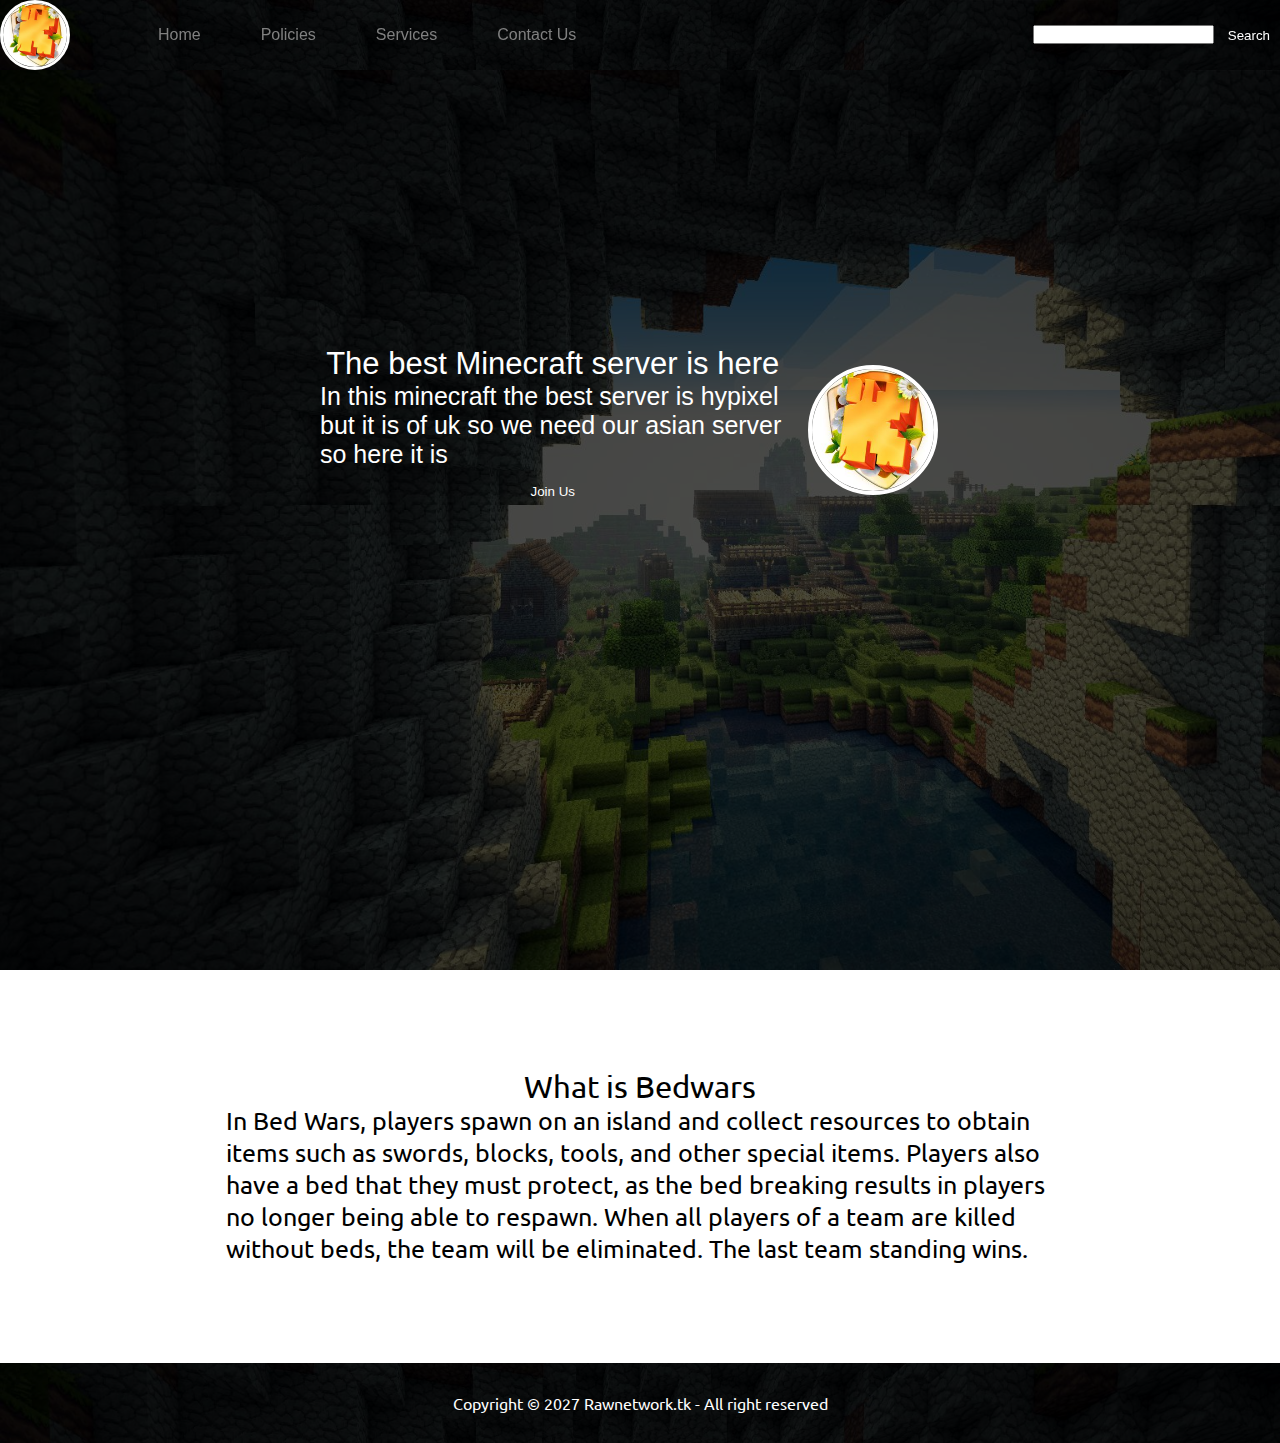
==== bedwar.html @ 6569eabf "Add files via upload" ====
<!DOCTYPE html>
<html lang="en">

<head>
    <meta charset="UTF-8">
    <meta http-equiv="X-UA-Compatible" content="IE=edge">
    <meta name="viewport" content="width=device-width, initial-scale=1.0">
    <link rel="stylesheet" href="/css/style.css">
    <link rel="stylesheet" href="/css/responsive.css">
    <title>Raw Network - The Best Server</title>
    <link rel="shortcut icon" href="/img/favicon.ico" />
    <script src="https://cmp.osano.com/Azz829SySiwUqK6/7f3f1de7-f558-46d7-9eb2-2bd34e5504cb/osano.js"></script>
    <script async src="https://pagead2.googlesyndication.com/pagead/js/adsbygoogle.js?client=ca-pub-4379025578335078"
     crossorigin="anonymous"></script>
    <!-- Global site tag (gtag.js) - Google Analytics -->
<script async src="https://www.googletagmanager.com/gtag/js?id=G-Q9MNVCVGTV"></script>
<script>
  window.dataLayer = window.dataLayer || [];
  function gtag(){dataLayer.push(arguments);}
  gtag('js', new Date());

  gtag('config', 'G-Q9MNVCVGTV');
</script>
</head>

<body>
    <nav class="navbar background h-nav-resp">
        <ul class="nav-list v-class-resp">
            <div class="logo"><img src="/img/logo.jpg" alt="logo"></div>
            <li> <a href="" > Home</a></li>
            <li> <a href="policies.html"> Policies</a></li>
            <li> <a href="services.html"> Services</a></li>
            <li> <a href="contact.html"> Contact Us</a></li>

        </ul>
        <div class="rightNav v-class-resp">
            <input type="search" name="search" id="searchbar">
            <button class="btn btn-sm">Search</button>
        </div>

        <div class="burger">
            <div class="line"></div>
            
            <div class="line"></div>
            
            <div class="line"></div>
        </div>
    </nav>
    <section class="background firstSection" id="Home">
        <div class="box-main">
            <div class="fhalf">
                <p class="text-big" id>The best Minecraft server is here</p>
                <p class="text-small">In this minecraft the best server is hypixel but it is of uk so we need our asian
                    server so here it is</p>
                    <div class="button"></div>
                    <button class="btn">Join Us</button>

            </div>
            <div class="shalf">
                <img src="/img/logo.jpg" alt="server image">
            </div>
        </div>
    </section>

  
        <div class="thumbnail">
            <!-- <img src="https://source.unsplash.com/208x208/?nature,water" alt="image" class="imgFluid"> -->
        </div>
    </section>
    <section class="secLeft">
        <div class="paras">
        <p class="sectionTag text-big text" id="About">What is Bedwars</p>
        <p class="sectionSubtag text-small text"></a>In Bed Wars, players spawn on an island and collect resources to obtain items such as swords, blocks, tools, and other special items. Players also have a bed that they must protect, as the bed breaking results in players no longer being able to respawn. When all players of a team are killed without beds, the team will be eliminated. The last team standing wins. </p>

        </div>
    </section>
    <footer class="background">
        <p class="text-footer">
            Copyright &copy; 2027 Rawnetwork.tk - All right reserved
        </p>
    </footer>

    <script>
        function drop(){
            alert("Already on the page")
        }
    </script>

</body>

</html>
---- css/style.css ----
@import url('https://fonts.googleapis.com/css2?family=Ubuntu&display=swap');
*{
    margin: 0%;
    padding: 0%;
    
}

html{
    scroll-behavior: smooth;
}

.logo{
    width: 20%;
    display: flex;
    align-items: center;
}

.logo img{
    width: 50%;
    border: 3px solid rgb(255, 255, 255);
    border-radius: 50px;
}


.thumbnail{
    border: 2px white;
    border-radius: 6px;
}

.navbar{
    display: flex;
    align-items: center;
    justify-content: center;
    position: sticky;
    top: 0%;
    cursor: pointer;
    
}

.nav-list{
   width: 50%;
   /*background-color: black;*/
   display: flex;
   align-items: center;
}

.nav-list li{
    list-style: none;
    padding: 26px 30px;
}

.nav-list a{
    text-decoration: none;
    color: grey;
    font-family: 'Segoe UI', Tahoma, Geneva, Verdana, sans-serif;
}

.nav-list li a:hover{
    color: white    ;
}

.rightNav{
   /* background-color: blue;*/
    width: 50%;
    text-align: right;
}

#search{
    padding: 5px;
    font-size: 17px;
    border: 3px solid grey;
    border-radius: 9px;
}
.background{
    background: rgba(0, 0, 0, 0.7) url(/img/bg.jpg);
    background-size: cover;
    background-blend-mode: darken;
}

.firstSection{
    height: 100vh;
}

.box-main{
    display: flex;
    justify-content: center;
    align-items: center;
    color: white;
    font-family: 'Segoe UI', Tahoma, Geneva, Verdana, sans-serif;
    max-width: 50%;
    margin: auto;
    height: 80%;
    
}

.fhalf{
    width: 80%;
    display: flex;
    justify-content: center;
    flex-direction: column;
}

.shalf{
  width: 30%;
}
.shalf img{
  width: 70%;
  border: 4px solid white;
  border-radius: 150px;
  display: block;
  margin: auto;
  
}

.text-big{
font-size: 31px;
text-align: center;
}

.text-small{
font-size: 25px;
}

.btn{
    padding: 8px 20px;
    margin: 7px 0px;
    background: none;
    color: white;
    cursor: pointer;
    border: 2px white;
    border-radius: 4px;
}

.btn-sm{
    padding: 6px 10px;
    vertical-align: middle;
}

.secRight{
    display: flex;
    align-items: center;
    justify-content: space-evenly;
    max-width: 80%;
    margin: auto;
    font-family: 'Ubuntu', sans-serif;
}


.secLeft{
    display: flex;
    align-items: center;
    justify-content: space-evenly;
    max-width: 80%;
    margin: auto;
    flex-direction: row-reverse;
    font-family: 'Ubuntu', sans-serif;
}

.paras{
    padding: 98px;
}

.paras Home{
  transition: cubic-bezier(0.075, 0.82, 0.165, 1);
  
}

.paras About{
    transition: cubic-bezier(0.165, 0.84, 0.44, 1);
}

.paras Services{
    transition: cubic-bezier(0.175, 0.885, 0.32, 1.275);
}

.paras c

.contact{
    background-color: #f6f5f4;
    height:100;
    transition: cubic-bezier(0.19, 1, 0.22, 1);
}

.text-center{
    text-align: center;
    font-family: 'Ubuntu', sans-serif;
}


.form{
max-width: 344px;
margin: auto;
}

.form-input{
width: 100%;
font-size: 19px;
border: solid grey;
border-radius: 6px;
}

.btn-dark{
font-size: 15xp;
color: black;
border: 2px solid black;
border-radius: 3px;
cursor: pointer;
font-family: 'Ubuntu', sans-serif;
}

.text-footer{
text-align: center;
    font-family: 'Ubuntu', sans-serif;
    display: flex;
    justify-content: center ;
    padding: 30px 0px;
    color: white;
}

.burger{
display: none;
position: absolute;
cursor: pointer;
right: 5%;
top: 15px;
}

.line{
width: 33px;
background-color: white;
height: 4px;
margin: 5px 3px ;
}
---- css/responsive.css ----
@media only screen and (max-width: 1140px){
    .nav-list{
        flex-direction: column;
    }
    .navbar{
        flex-direction: column;
        height: 447px;
    }

    .rightNav{
        text-align: center;
        transition: 0.3s ease-out;

    }

    #search{
        width: 100%;
    }

    .burger{
        display: block;
    }
    .h-nav-resp{
        height: 72px;
    }

    .v-class-resp{
        opacity: 0;
    }

    .box-main{
        flex-direction: column-reverse;
    }

    .secRight{
        flex-direction: column-reverse;
    }

    .secLeft{
        flex-direction: column-reverse;
    }

    .text-big{
        text-align: center;
    }

    .text-small{
        text-align: center;
    }
}
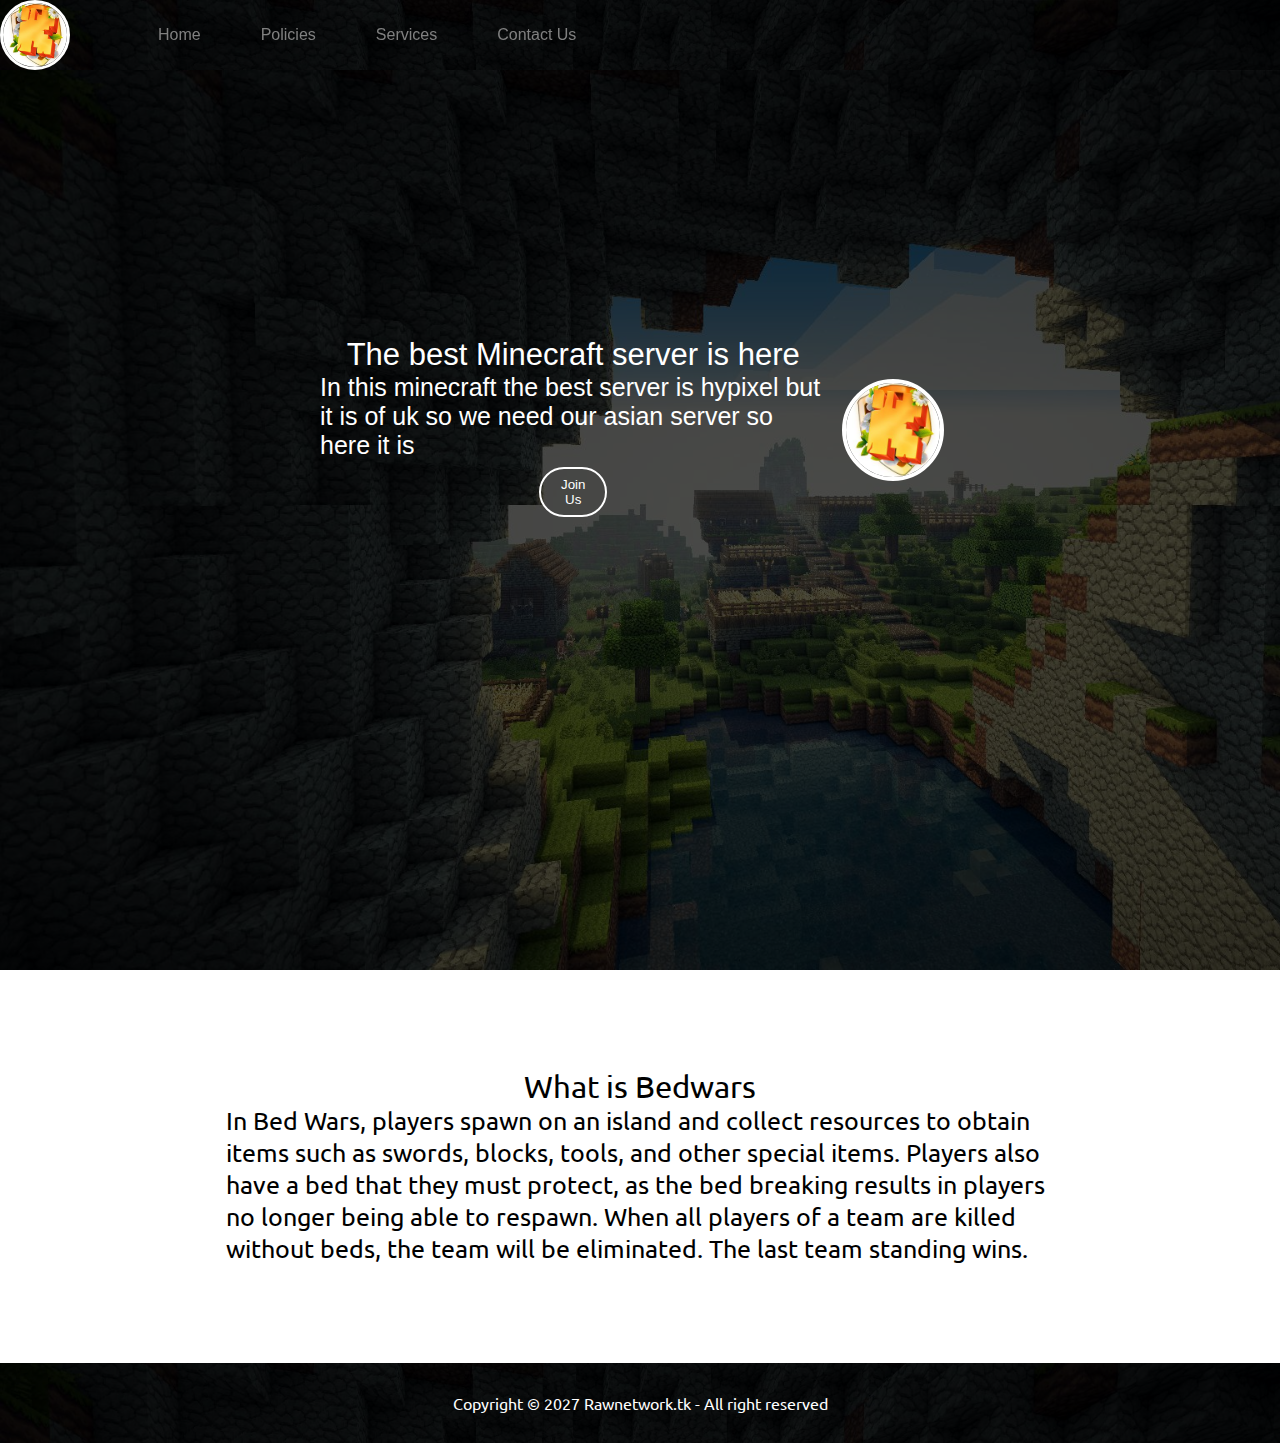
==== commit 2490f864: "Bugs removed" ====
--- a/bedwar.html
+++ b/bedwar.html
@@ -7,9 +7,9 @@
     <meta name="viewport" content="width=device-width, initial-scale=1.0">
     <link rel="stylesheet" href="/css/style.css">
     <link rel="stylesheet" href="/css/responsive.css">
-    <title>Raw Network - The Best Server</title>
+    <title>Bedwars | Raw-Network</title>
     <link rel="shortcut icon" href="/img/favicon.ico" />
-    <script src="https://cmp.osano.com/Azz829SySiwUqK6/7f3f1de7-f558-46d7-9eb2-2bd34e5504cb/osano.js"></script>
+    <!-- <script src="https://cmp.osano.com/Azz829SySiwUqK6/7f3f1de7-f558-46d7-9eb2-2bd34e5504cb/osano.js"></script> -->
     <script async src="https://pagead2.googlesyndication.com/pagead/js/adsbygoogle.js?client=ca-pub-4379025578335078"
      crossorigin="anonymous"></script>
     <!-- Global site tag (gtag.js) - Google Analytics -->
@@ -21,24 +21,26 @@
 
   gtag('config', 'G-Q9MNVCVGTV');
 </script>
+    <script async src="https://pagead2.googlesyndication.com/pagead/js/adsbygoogle.js?client=ca-pub-4379025578335078"
+     crossorigin="anonymous"></script>
 </head>
 
 <body>
     <nav class="navbar background h-nav-resp">
         <ul class="nav-list v-class-resp">
             <div class="logo"><img src="/img/logo.jpg" alt="logo"></div>
-            <li> <a href="" > Home</a></li>
+            <li> <a href="index.html" > Home</a></li>
             <li> <a href="policies.html"> Policies</a></li>
             <li> <a href="services.html"> Services</a></li>
             <li> <a href="contact.html"> Contact Us</a></li>
 
         </ul>
         <div class="rightNav v-class-resp">
-            <input type="search" name="search" id="searchbar">
-            <button class="btn btn-sm">Search</button>
+            <!-- <input type="search" name="search" id="searchbar">
+            <button class="btn btn-sm">Search</button> -->
         </div>
 
-        <div class="burger">
+        <div class="burger" onclick="nav()">
             <div class="line"></div>
             
             <div class="line"></div>
@@ -53,7 +55,7 @@
                 <p class="text-small">In this minecraft the best server is hypixel but it is of uk so we need our asian
                     server so here it is</p>
                     <div class="button"></div>
-                    <button class="btn">Join Us</button>
+                    <a href="https://discord.gg/FVSGPsTS5f"><button class="btn">Join Us</button></a>
 
             </div>
             <div class="shalf">
@@ -84,6 +86,17 @@
         function drop(){
             alert("Already on the page")
         }
+        burger = document.querySelector('.burger')
+        navbar = document.querySelector('.navbar')
+        navList = document.querySelector('.nav-list')
+        rightNav = document.querySelector('.rightNav')
+
+
+        function nav(){
+            rightNav.classList.toggle('v-class-resp')
+            navList.classList.toggle('v-class-resp')
+            navbar.classList.toggle('h-nav-resp')
+        }
     </script>
 
 </body>
--- a/css/style.css
+++ b/css/style.css
@@ -1,87 +1,91 @@
 @import url('https://fonts.googleapis.com/css2?family=Ubuntu&display=swap');
-*{
+
+* {
     margin: 0%;
     padding: 0%;
-    
-}
-
-html{
+    text-decoration: none;
+    list-style: none;
+
+}
+
+html {
     scroll-behavior: smooth;
 }
 
-.logo{
+.logo {
     width: 20%;
     display: flex;
     align-items: center;
 }
 
-.logo img{
+.logo img {
     width: 50%;
     border: 3px solid rgb(255, 255, 255);
     border-radius: 50px;
 }
 
 
-.thumbnail{
+.thumbnail {
     border: 2px white;
     border-radius: 6px;
 }
 
-.navbar{
+.navbar {
     display: flex;
     align-items: center;
     justify-content: center;
     position: sticky;
     top: 0%;
     cursor: pointer;
-    
-}
-
-.nav-list{
-   width: 50%;
-   /*background-color: black;*/
-   display: flex;
-   align-items: center;
-}
-
-.nav-list li{
+
+}
+
+.nav-list {
+    width: 50%;
+    /*background-color: black;*/
+    display: flex;
+    align-items: center;
+}
+
+.nav-list li {
     list-style: none;
     padding: 26px 30px;
 }
 
-.nav-list a{
+.nav-list a {
     text-decoration: none;
     color: grey;
     font-family: 'Segoe UI', Tahoma, Geneva, Verdana, sans-serif;
 }
 
-.nav-list li a:hover{
-    color: white    ;
-}
-
-.rightNav{
-   /* background-color: blue;*/
+.nav-list li a:hover {
+    color: white;
+}
+
+.rightNav {
+    /* background-color: blue;*/
     width: 50%;
     text-align: right;
 }
 
-#search{
+#search {
     padding: 5px;
     font-size: 17px;
     border: 3px solid grey;
     border-radius: 9px;
 }
-.background{
+
+.background {
     background: rgba(0, 0, 0, 0.7) url(/img/bg.jpg);
     background-size: cover;
     background-blend-mode: darken;
 }
 
-.firstSection{
+.firstSection {
     height: 100vh;
 }
 
-.box-main{
+.box-main {
     display: flex;
     justify-content: center;
     align-items: center;
@@ -90,53 +94,54 @@
     max-width: 50%;
     margin: auto;
     height: 80%;
-    
-}
-
-.fhalf{
+
+}
+
+.fhalf {
     width: 80%;
     display: flex;
     justify-content: center;
     flex-direction: column;
 }
 
-.shalf{
-  width: 30%;
-}
-.shalf img{
-  width: 70%;
-  border: 4px solid white;
-  border-radius: 150px;
-  display: block;
-  margin: auto;
-  
-}
-
-.text-big{
-font-size: 31px;
-text-align: center;
-}
-
-.text-small{
-font-size: 25px;
-}
-
-.btn{
+.shalf {
+    width: 30%;
+}
+
+.shalf img {
+    width: 70%;
+    border: 4px solid white;
+    border-radius: 150px;
+    display: block;
+    margin: auto;
+
+}
+
+.text-big {
+    font-size: 31px;
+    text-align: center;
+}
+
+.text-small {
+    font-size: 25px;
+}
+
+.btn {
     padding: 8px 20px;
-    margin: 7px 0px;
+    margin: 7px 219px;
     background: none;
     color: white;
     cursor: pointer;
-    border: 2px white;
-    border-radius: 4px;
-}
-
-.btn-sm{
+    border: 2px solid white;
+    border-radius: 104px;
+}
+
+.btn-sm {
     padding: 6px 10px;
     vertical-align: middle;
 }
 
-.secRight{
+.secRight {
     display: flex;
     align-items: center;
     justify-content: space-evenly;
@@ -146,7 +151,7 @@
 }
 
 
-.secLeft{
+.secLeft {
     display: flex;
     align-items: center;
     justify-content: space-evenly;
@@ -156,79 +161,76 @@
     font-family: 'Ubuntu', sans-serif;
 }
 
-.paras{
+.paras {
     padding: 98px;
 }
 
-.paras Home{
-  transition: cubic-bezier(0.075, 0.82, 0.165, 1);
-  
-}
-
-.paras About{
+.paras Home {
+    transition: cubic-bezier(0.075, 0.82, 0.165, 1);
+
+}
+
+.paras About {
     transition: cubic-bezier(0.165, 0.84, 0.44, 1);
 }
 
-.paras Services{
+.paras Services {
     transition: cubic-bezier(0.175, 0.885, 0.32, 1.275);
 }
 
-.paras c
-
-.contact{
+.paras c .contact {
     background-color: #f6f5f4;
-    height:100;
+    height: 100;
     transition: cubic-bezier(0.19, 1, 0.22, 1);
 }
 
-.text-center{
+.text-center {
     text-align: center;
     font-family: 'Ubuntu', sans-serif;
 }
 
 
-.form{
-max-width: 344px;
-margin: auto;
-}
-
-.form-input{
-width: 100%;
-font-size: 19px;
-border: solid grey;
-border-radius: 6px;
-}
-
-.btn-dark{
-font-size: 15xp;
-color: black;
-border: 2px solid black;
-border-radius: 3px;
-cursor: pointer;
-font-family: 'Ubuntu', sans-serif;
-}
-
-.text-footer{
-text-align: center;
-    font-family: 'Ubuntu', sans-serif;
-    display: flex;
-    justify-content: center ;
+.form {
+    max-width: 344px;
+    margin: auto;
+}
+
+.form-input {
+    width: 100%;
+    font-size: 19px;
+    border: solid grey;
+    border-radius: 6px;
+}
+
+.btn-dark {
+    font-size: 15xp;
+    color: black;
+    border: 2px solid black;
+    border-radius: 3px;
+    cursor: pointer;
+    font-family: 'Ubuntu', sans-serif;
+}
+
+.text-footer {
+    text-align: center;
+    font-family: 'Ubuntu', sans-serif;
+    display: flex;
+    justify-content: center;
     padding: 30px 0px;
     color: white;
 }
 
-.burger{
-display: none;
-position: absolute;
-cursor: pointer;
-right: 5%;
-top: 15px;
-}
-
-.line{
-width: 33px;
-background-color: white;
-height: 4px;
-margin: 5px 3px ;
-}
-
+.burger {
+    display: none;
+    position: absolute;
+    cursor: pointer;
+    right: 5%;
+    top: 15px;
+}
+
+.line {
+    width: 33px;
+    background-color: white;
+    height: 4px;
+    margin: 5px 3px;
+}--- a/css/responsive.css
+++ b/css/responsive.css
@@ -5,11 +5,13 @@
     .navbar{
         flex-direction: column;
         height: 447px;
+        transition: 0.3s ease-out;
+
     }
 
     .rightNav{
         text-align: center;
-        transition: 0.3s ease-out;
+        /* transition: 0.3s ease-out; */
 
     }
 
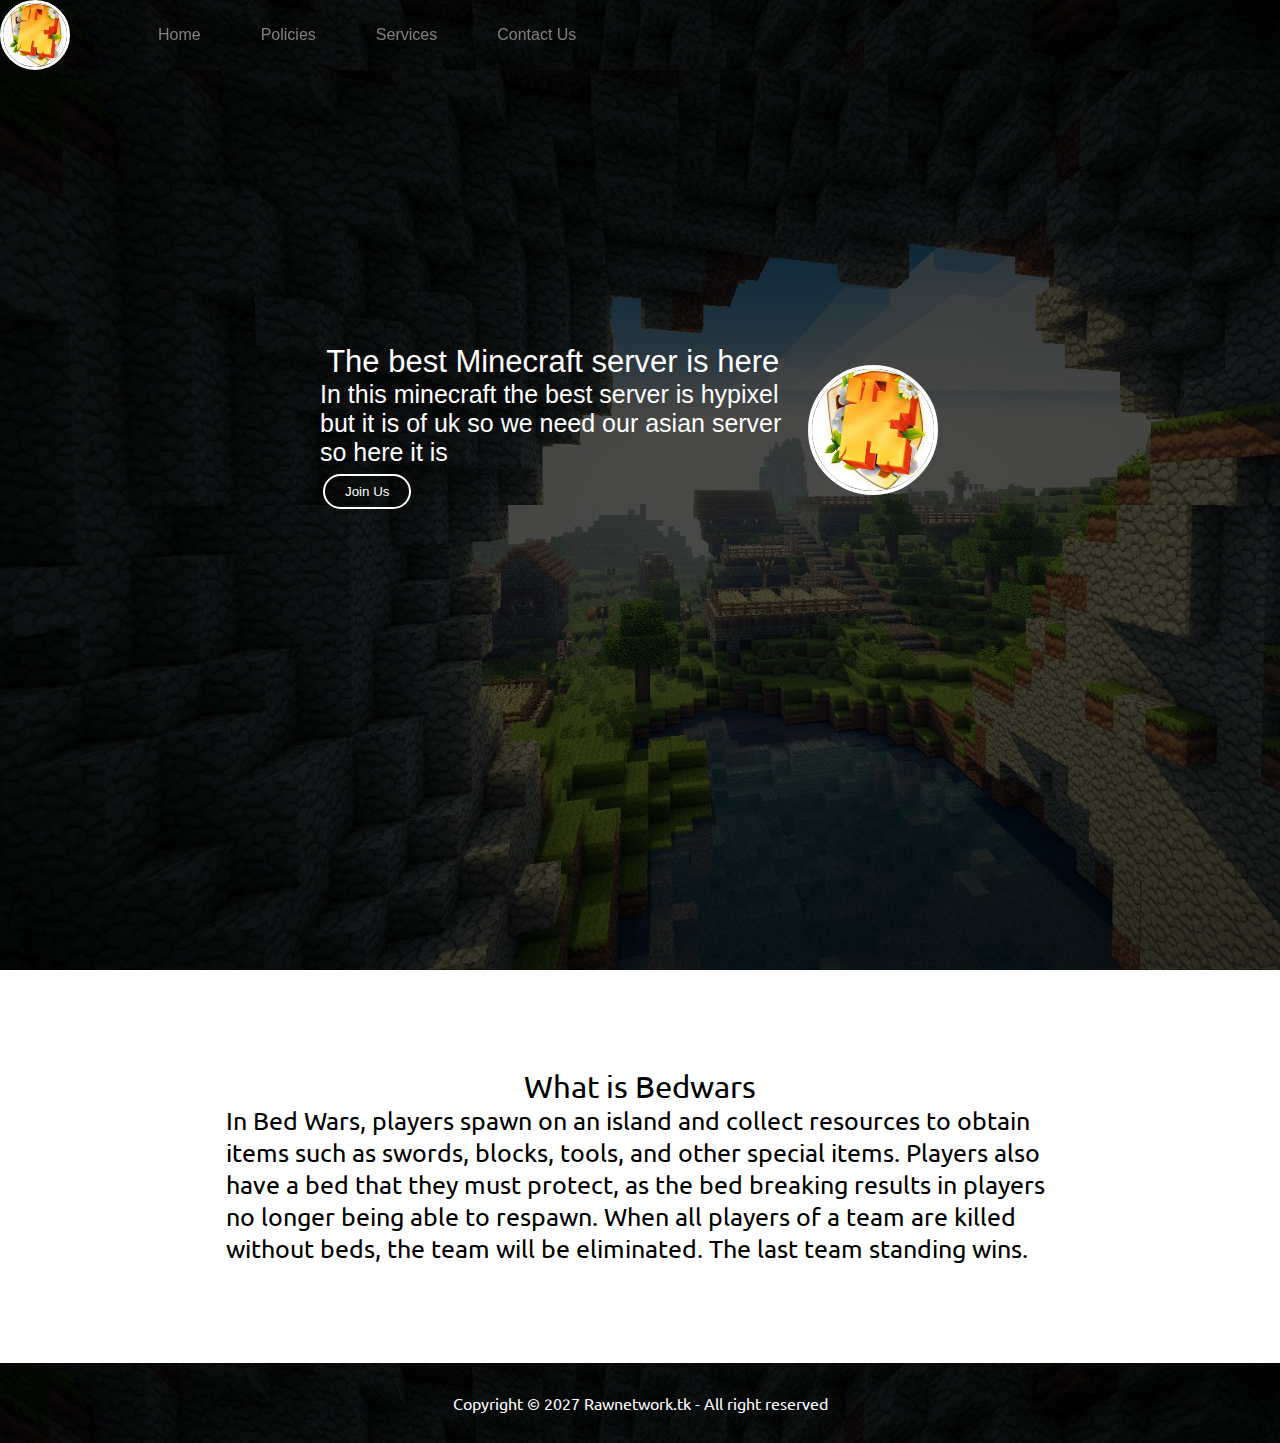
==== commit 50e3f4dc: "foramted Doc" ====
--- a/bedwar.html
+++ b/bedwar.html
@@ -11,25 +11,25 @@
     <link rel="shortcut icon" href="/img/favicon.ico" />
     <!-- <script src="https://cmp.osano.com/Azz829SySiwUqK6/7f3f1de7-f558-46d7-9eb2-2bd34e5504cb/osano.js"></script> -->
     <script async src="https://pagead2.googlesyndication.com/pagead/js/adsbygoogle.js?client=ca-pub-4379025578335078"
-     crossorigin="anonymous"></script>
+        crossorigin="anonymous"></script>
     <!-- Global site tag (gtag.js) - Google Analytics -->
-<script async src="https://www.googletagmanager.com/gtag/js?id=G-Q9MNVCVGTV"></script>
-<script>
-  window.dataLayer = window.dataLayer || [];
-  function gtag(){dataLayer.push(arguments);}
-  gtag('js', new Date());
+    <script async src="https://www.googletagmanager.com/gtag/js?id=G-Q9MNVCVGTV"></script>
+    <script>
+        window.dataLayer = window.dataLayer || [];
+        function gtag() { dataLayer.push(arguments); }
+        gtag('js', new Date());
 
-  gtag('config', 'G-Q9MNVCVGTV');
-</script>
+        gtag('config', 'G-Q9MNVCVGTV');
+    </script>
     <script async src="https://pagead2.googlesyndication.com/pagead/js/adsbygoogle.js?client=ca-pub-4379025578335078"
-     crossorigin="anonymous"></script>
+        crossorigin="anonymous"></script>
 </head>
 
 <body>
     <nav class="navbar background h-nav-resp">
         <ul class="nav-list v-class-resp">
             <div class="logo"><img src="/img/logo.jpg" alt="logo"></div>
-            <li> <a href="index.html" > Home</a></li>
+            <li> <a href="index.html"> Home</a></li>
             <li> <a href="policies.html"> Policies</a></li>
             <li> <a href="services.html"> Services</a></li>
             <li> <a href="contact.html"> Contact Us</a></li>
@@ -42,9 +42,9 @@
 
         <div class="burger" onclick="nav()">
             <div class="line"></div>
-            
+
             <div class="line"></div>
-            
+
             <div class="line"></div>
         </div>
     </nav>
@@ -54,8 +54,8 @@
                 <p class="text-big" id>The best Minecraft server is here</p>
                 <p class="text-small">In this minecraft the best server is hypixel but it is of uk so we need our asian
                     server so here it is</p>
-                    <div class="button"></div>
-                    <a href="https://discord.gg/FVSGPsTS5f"><button class="btn">Join Us</button></a>
+                <div class="button"></div>
+                <a href="https://discord.gg/FVSGPsTS5f"><button class="btn">Join Us</button></a>
 
             </div>
             <div class="shalf">
@@ -64,15 +64,19 @@
         </div>
     </section>
 
-  
-        <div class="thumbnail">
-            <!-- <img src="https://source.unsplash.com/208x208/?nature,water" alt="image" class="imgFluid"> -->
-        </div>
+
+    <div class="thumbnail">
+        <!-- <img src="https://source.unsplash.com/208x208/?nature,water" alt="image" class="imgFluid"> -->
+    </div>
     </section>
     <section class="secLeft">
         <div class="paras">
-        <p class="sectionTag text-big text" id="About">What is Bedwars</p>
-        <p class="sectionSubtag text-small text"></a>In Bed Wars, players spawn on an island and collect resources to obtain items such as swords, blocks, tools, and other special items. Players also have a bed that they must protect, as the bed breaking results in players no longer being able to respawn. When all players of a team are killed without beds, the team will be eliminated. The last team standing wins. </p>
+            <p class="sectionTag text-big text" id="About">What is Bedwars</p>
+            <p class="sectionSubtag text-small text"></a>In Bed Wars, players spawn on an island and collect resources
+                to obtain items such as swords, blocks, tools, and other special items. Players also have a bed that
+                they must protect, as the bed breaking results in players no longer being able to respawn. When all
+                players of a team are killed without beds, the team will be eliminated. The last team standing wins.
+            </p>
 
         </div>
     </section>
@@ -83,7 +87,7 @@
     </footer>
 
     <script>
-        function drop(){
+        function drop() {
             alert("Already on the page")
         }
         burger = document.querySelector('.burger')
@@ -92,7 +96,7 @@
         rightNav = document.querySelector('.rightNav')
 
 
-        function nav(){
+        function nav() {
             rightNav.classList.toggle('v-class-resp')
             navList.classList.toggle('v-class-resp')
             navbar.classList.toggle('h-nav-resp')
@@ -101,4 +105,4 @@
 
 </body>
 
-</html>
+</html>--- a/css/style.css
+++ b/css/style.css
@@ -5,7 +5,6 @@
     padding: 0%;
     text-decoration: none;
     list-style: none;
-
 }
 
 html {
@@ -128,12 +127,13 @@
 
 .btn {
     padding: 8px 20px;
-    margin: 7px 219px;
+    margin: 7px 3px;
     background: none;
     color: white;
     cursor: pointer;
     border: 2px solid white;
     border-radius: 104px;
+    text-decoration: none;
 }
 
 .btn-sm {
--- a/css/responsive.css
+++ b/css/responsive.css
@@ -1,52 +1,54 @@
-@media only screen and (max-width: 1140px){
-    .nav-list{
+@media only screen and (max-width: 1140px) {
+    .nav-list {
         flex-direction: column;
     }
-    .navbar{
+
+    .navbar {
         flex-direction: column;
         height: 447px;
         transition: 0.3s ease-out;
 
     }
 
-    .rightNav{
+    .rightNav {
         text-align: center;
         /* transition: 0.3s ease-out; */
 
     }
 
-    #search{
+    #search {
         width: 100%;
     }
 
-    .burger{
+    .burger {
         display: block;
     }
-    .h-nav-resp{
+
+    .h-nav-resp {
         height: 72px;
     }
 
-    .v-class-resp{
+    .v-class-resp {
         opacity: 0;
     }
 
-    .box-main{
+    .box-main {
         flex-direction: column-reverse;
     }
 
-    .secRight{
+    .secRight {
         flex-direction: column-reverse;
     }
 
-    .secLeft{
+    .secLeft {
         flex-direction: column-reverse;
     }
 
-    .text-big{
+    .text-big {
         text-align: center;
     }
 
-    .text-small{
+    .text-small {
         text-align: center;
     }
 }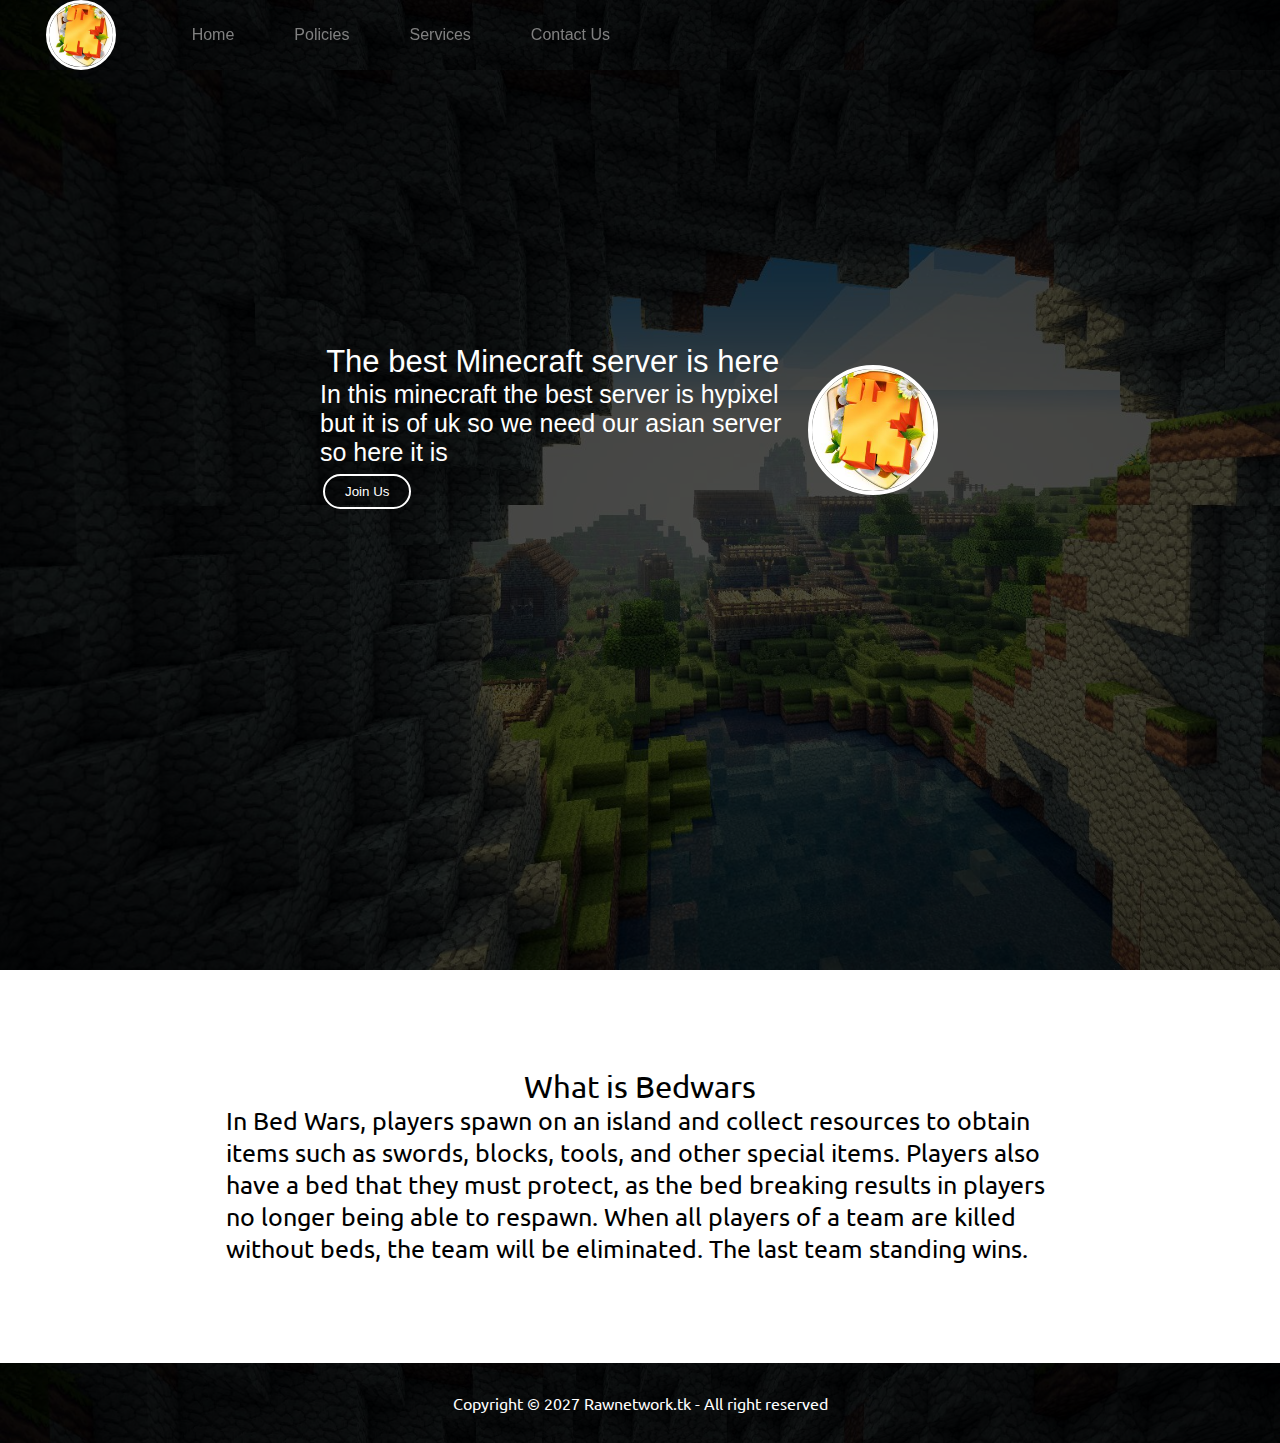
==== commit c3d56c40: "added mail to" ====
--- a/bedwar.html
+++ b/bedwar.html
@@ -21,6 +21,8 @@
 
         gtag('config', 'G-Q9MNVCVGTV');
     </script>
+    <script async src="https://pagead2.googlesyndication.com/pagead/js/adsbygoogle.js?client=ca-pub-4379025578335078"
+        crossorigin="anonymous"></script>
     <script async src="https://pagead2.googlesyndication.com/pagead/js/adsbygoogle.js?client=ca-pub-4379025578335078"
         crossorigin="anonymous"></script>
 </head>
--- a/css/style.css
+++ b/css/style.css
@@ -15,6 +15,9 @@
     width: 20%;
     display: flex;
     align-items: center;
+    margin: auto;
+    justify-content: center;
+
 }
 
 .logo img {
--- a/css/responsive.css
+++ b/css/responsive.css
@@ -1,12 +1,16 @@
 @media only screen and (max-width: 1140px) {
     .nav-list {
         flex-direction: column;
+        margin: auto;
+        justify-content: center;
+        justify-items: center;
+        
     }
 
     .navbar {
         flex-direction: column;
-        height: 447px;
-        transition: 0.3s ease-out;
+        height: 395px;
+        transition: 0.3s ease-in-out;
 
     }
 
@@ -51,4 +55,5 @@
     .text-small {
         text-align: center;
     }
+
 }